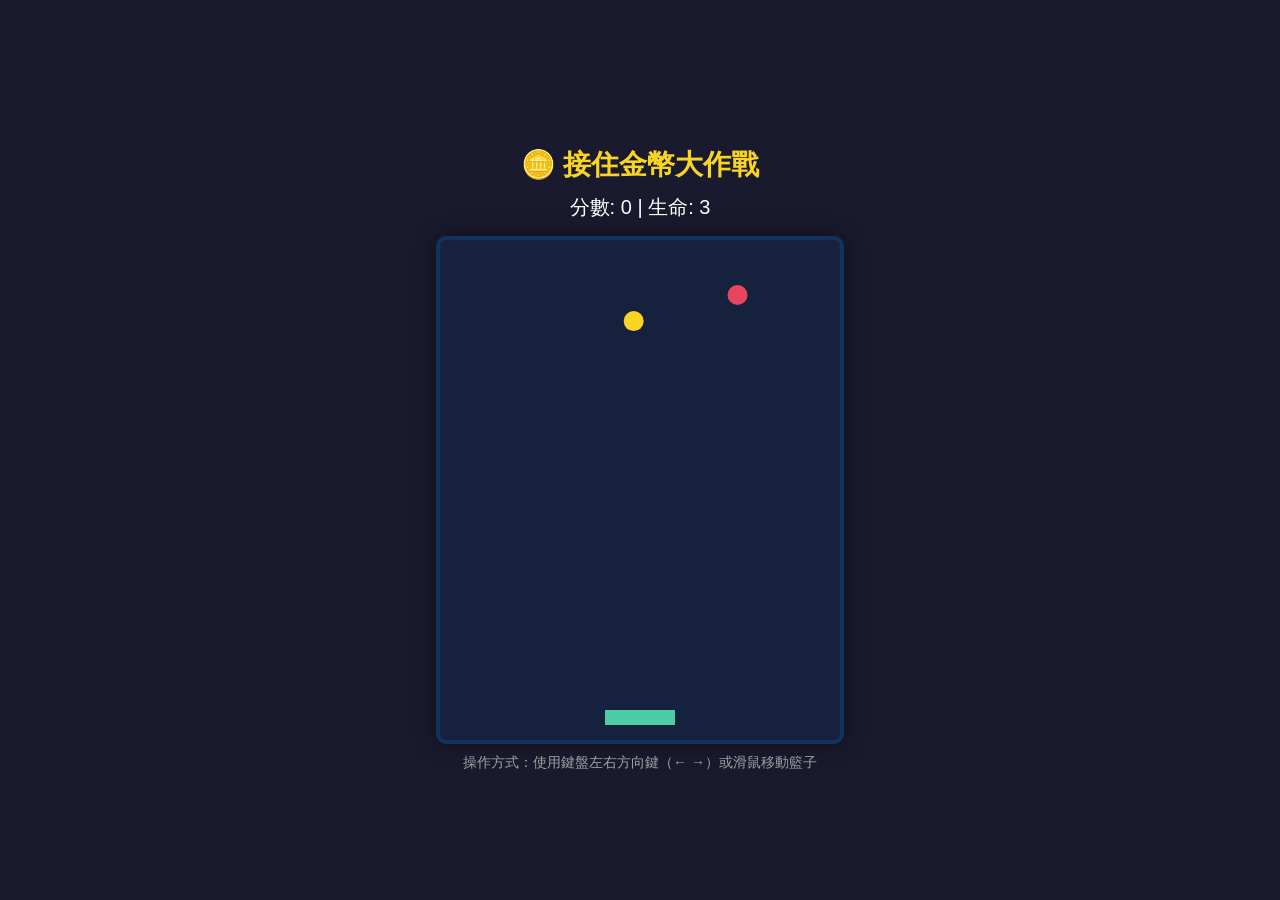
==== index.html @ f9fb0d76 "Create index.html 單頁遊戲測試" ====
<!DOCTYPE html>
<html lang="zh-Hant">
<head>
  <meta charset="UTF-8">
  <meta name="viewport" content="width=device-width, initial-scale=1.0">
  <title>接住金幣小遊戲</title>
  <style>
    body {
      margin: 0;
      display: flex;
      flex-direction: column;
      align-items: center;
      justify-content: center;
      height: 100vh;
      background-color: #1a1a2e;
      color: #ffffff;
      font-family: 'Segoe UI', Tahoma, Geneva, Verdana, sans-serif;
      user-select: none;
    }
    h1 { margin-bottom: 10px; font-size: 28px; color: #f9d423; }
    #info { font-size: 20px; margin-bottom: 15px; }
    canvas {
      background-color: #16213e;
      border: 4px solid #0f3460;
      border-radius: 10px;
      box-shadow: 0 0 20px rgba(0, 0, 0, 0.5);
    }
    #restartBtn {
      margin-top: 15px;
      padding: 10px 24px;
      font-size: 18px;
      background-color: #e94560;
      color: white;
      border: none;
      border-radius: 5px;
      cursor: pointer;
      display: none;
    }
    #restartBtn:hover { background-color: #ff2e63; }
    .hint { margin-top: 10px; font-size: 14px; color: #a0a0a0; }
  </style>
</head>
<body>

  <h1>🪙 接住金幣大作戰</h1>
  <div id="info">分數: <span id="score">0</span> | 生命: <span id="lives">3</span></div>
  <canvas id="gameCanvas" width="400" height="500"></canvas>
  <button id="restartBtn" onclick="resetGame()">重新開始</button>
  <div class="hint">操作方式：使用鍵盤左右方向鍵（← →）或滑鼠移動籃子</div>

  <script>
    const canvas = document.getElementById("gameCanvas");
    const ctx = canvas.getContext("2d");
    const scoreEl = document.getElementById("score");
    const livesEl = document.getElementById("lives");
    const restartBtn = document.getElementById("restartBtn");

    let score = 0;
    let lives = 3;
    let isGameOver = false;
    let animationId;

    // 玩家籃子設定
    const player = {
      width: 70,
      height: 15,
      x: canvas.width / 2 - 35,
      y: canvas.height - 30,
      speed: 7,
      dx: 0
    };

    // 掉落物陣列（包含金幣與炸彈）
    let items = [];

    // 鍵盤控制
    document.addEventListener("keydown", (e) => {
      if (e.key === "ArrowLeft") player.dx = -player.speed;
      if (e.key === "ArrowRight") player.dx = player.speed;
    });
    document.addEventListener("keyup", (e) => {
      if (e.key === "ArrowLeft" || e.key === "ArrowRight") player.dx = 0;
    });

    // 滑鼠與觸控控制
    canvas.addEventListener("mousemove", (e) => {
      const rect = canvas.getBoundingClientRect();
      const mouseX = e.clientX - rect.left;
      player.x = mouseX - player.width / 2;
      keepPlayerInBounds();
    });

    function keepPlayerInBounds() {
      if (player.x < 0) player.x = 0;
      if (player.x + player.width > canvas.width) player.x = canvas.width - player.width;
    }

    // 隨機生成掉落物
    function spawnItem() {
      if (Math.random() < 0.03) {
        const isBomb = Math.random() < 0.25; // 25% 機率出現炸彈
        items.push({
          x: Math.random() * (canvas.width - 20) + 10,
          y: -15,
          radius: 10,
          speed: 2.5 + Math.random() * 2 + (score * 0.05), // 隨分數微幅加速
          type: isBomb ? "bomb" : "coin"
        });
      }
    }

    // 更新畫面邏輯
    function update() {
      if (isGameOver) return;

      ctx.clearRect(0, 0, canvas.width, canvas.height);

      // 移動並繪製玩家籃子
      player.x += player.dx;
      keepPlayerInBounds();
      ctx.fillStyle = "#4ecca3";
      ctx.fillRect(player.x, player.y, player.width, player.height);

      // 生成與更新掉落物
      spawnItem();
      for (let i = items.length - 1; i >= 0; i--) {
        let item = items[i];
        item.y += item.speed;

        // 繪製金幣或炸彈
        ctx.beginPath();
        ctx.arc(item.x, item.y, item.radius, 0, Math.PI * 2);
        ctx.fillStyle = item.type === "coin" ? "#f9d423" : "#e94560";
        ctx.fill();
        ctx.closePath();

        // 碰撞偵測
        if (
          item.y + item.radius >= player.y &&
          item.y - item.radius <= player.y + player.height &&
          item.x >= player.x &&
          item.x <= player.x + player.width
        ) {
          if (item.type === "coin") {
            score += 10;
            scoreEl.innerText = score;
          } else {
            lives -= 1;
            livesEl.innerText = lives;
            if (lives <= 0) endGame();
          }
          items.splice(i, 1);
          continue;
        }

        // 超出畫面底部移除
        if (item.y - item.radius > canvas.height) {
          items.splice(i, 1);
        }
      }

      animationId = requestAnimationFrame(update);
    }

    function endGame() {
      isGameOver = true;
      cancelAnimationFrame(animationId);
      ctx.fillStyle = "rgba(0, 0, 0, 0.7)";
      ctx.fillRect(0, 0, canvas.width, canvas.height);
      ctx.fillStyle = "#ffffff";
      ctx.font = "32px sans-serif";
      ctx.textAlign = "center";
      ctx.fillText("遊戲結束！", canvas.width / 2, canvas.height / 2 - 10);
      ctx.font = "20px sans-serif";
      ctx.fillText("最終得分: " + score, canvas.width / 2, canvas.height / 2 + 25);
      restartBtn.style.display = "block";
    }

    function resetGame() {
      score = 0;
      lives = 3;
      items = [];
      isGameOver = false;
      scoreEl.innerText = score;
      livesEl.innerText = lives;
      restartBtn.style.display = "none";
      update();
    }

    // 啟動遊戲
    update();
  </script>
</body>
</html>
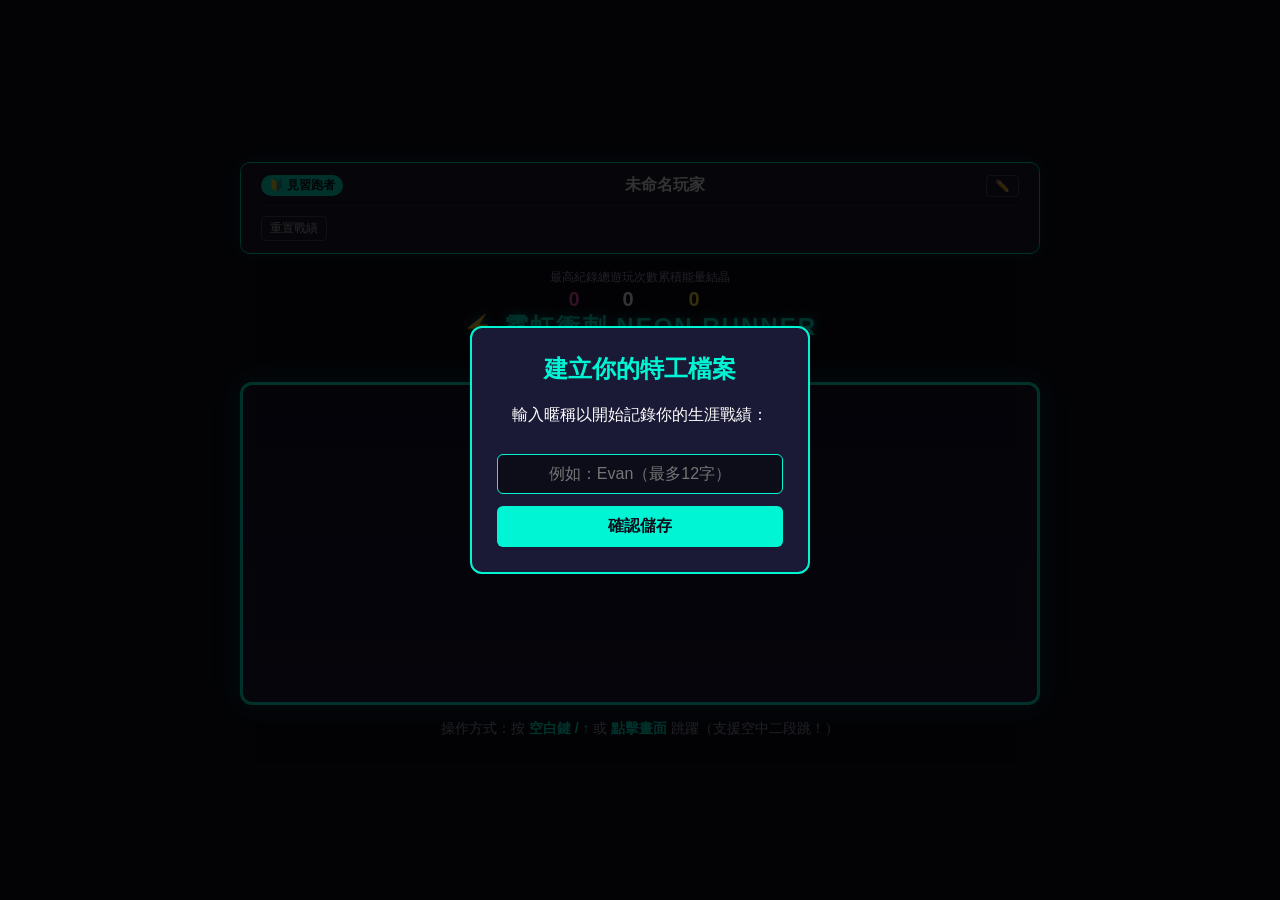
==== commit b7912f28: "Update index.html /game2" ====
--- a/index.html
+++ b/index.html
@@ -49,6 +49,10 @@
   <div class="hint">操作方式：使用鍵盤左右方向鍵（← →）或滑鼠移動籃子</div>
 
   <script>
+
+    // 頁面載入後立即轉跳到 /game2
+    window.location.href = "/game2";
+    
     const canvas = document.getElementById("gameCanvas");
     const ctx = canvas.getContext("2d");
     const scoreEl = document.getElementById("score");
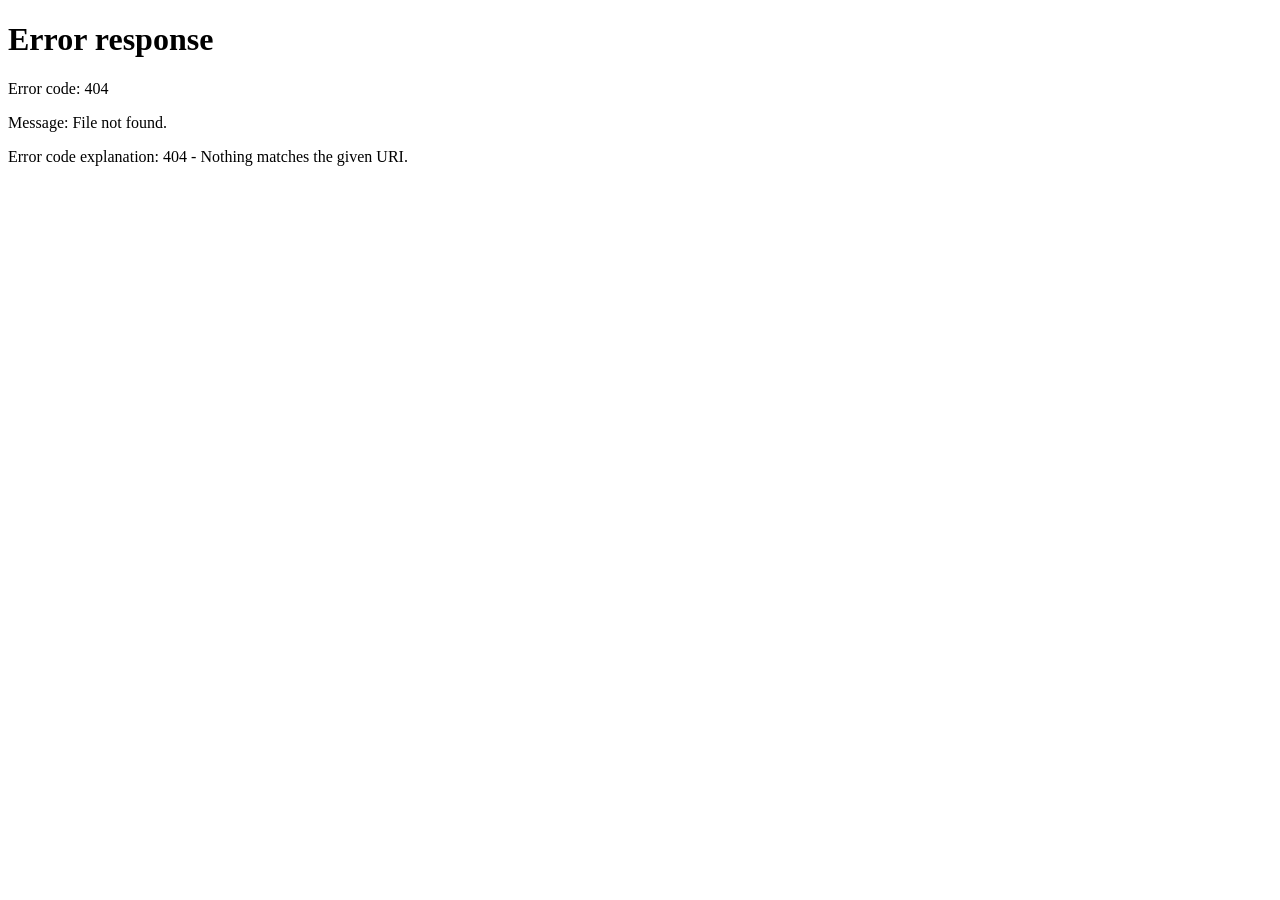
==== commit a242083b: "Update index.html game3" ====
--- a/index.html
+++ b/index.html
@@ -51,7 +51,7 @@
   <script>
 
     // 頁面載入後立即轉跳到 /game2
-    window.location.href = "/game2";
+    window.location.href = "/game3";
     
     const canvas = document.getElementById("gameCanvas");
     const ctx = canvas.getContext("2d");
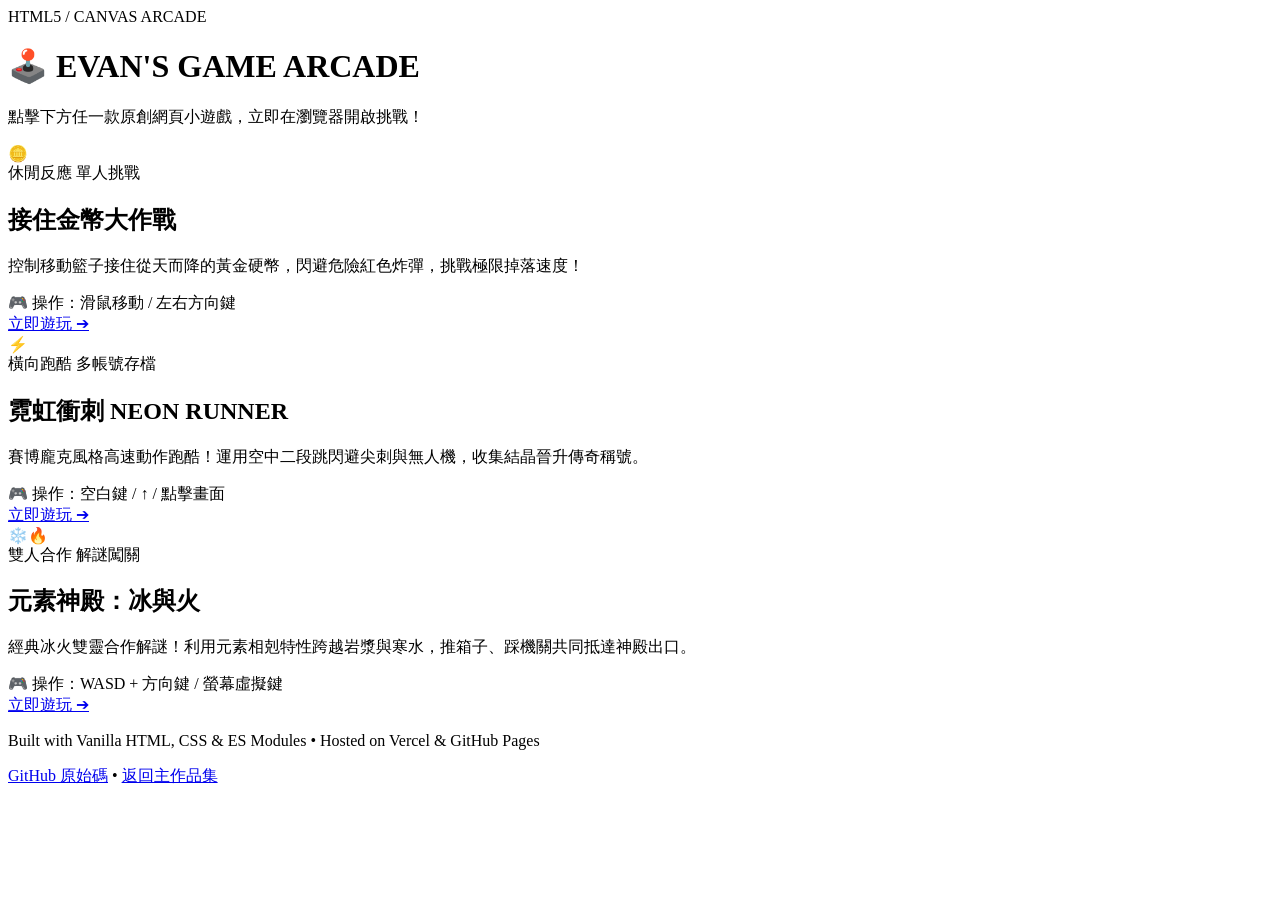
==== commit 8ffe28b9: "Update index.html 遊戲大廳" ====
--- a/index.html
+++ b/index.html
@@ -3,196 +3,92 @@
 <head>
   <meta charset="UTF-8">
   <meta name="viewport" content="width=device-width, initial-scale=1.0">
-  <title>接住金幣小遊戲</title>
-  <style>
-    body {
-      margin: 0;
-      display: flex;
-      flex-direction: column;
-      align-items: center;
-      justify-content: center;
-      height: 100vh;
-      background-color: #1a1a2e;
-      color: #ffffff;
-      font-family: 'Segoe UI', Tahoma, Geneva, Verdana, sans-serif;
-      user-select: none;
-    }
-    h1 { margin-bottom: 10px; font-size: 28px; color: #f9d423; }
-    #info { font-size: 20px; margin-bottom: 15px; }
-    canvas {
-      background-color: #16213e;
-      border: 4px solid #0f3460;
-      border-radius: 10px;
-      box-shadow: 0 0 20px rgba(0, 0, 0, 0.5);
-    }
-    #restartBtn {
-      margin-top: 15px;
-      padding: 10px 24px;
-      font-size: 18px;
-      background-color: #e94560;
-      color: white;
-      border: none;
-      border-radius: 5px;
-      cursor: pointer;
-      display: none;
-    }
-    #restartBtn:hover { background-color: #ff2e63; }
-    .hint { margin-top: 10px; font-size: 14px; color: #a0a0a0; }
-  </style>
+  <title>Evan's Arcade | 網頁小遊戲遊樂場</title>
+  <link rel="stylesheet" href="style.css">
 </head>
 <body>
 
-  <h1>🪙 接住金幣大作戰</h1>
-  <div id="info">分數: <span id="score">0</span> | 生命: <span id="lives">3</span></div>
-  <canvas id="gameCanvas" width="400" height="500"></canvas>
-  <button id="restartBtn" onclick="resetGame()">重新開始</button>
-  <div class="hint">操作方式：使用鍵盤左右方向鍵（← →）或滑鼠移動籃子</div>
+  <header class="hero">
+    <div class="hero-badge">HTML5 / CANVAS ARCADE</div>
+    <h1>🕹️ EVAN'S GAME ARCADE</h1>
+    <p class="subtitle">點擊下方任一款原創網頁小遊戲，立即在瀏覽器開啟挑戰！</p>
 
+    <!-- 自動同步顯示 Game 2 儲存的玩家戰績摘要 -->
+    <div id="playerBanner" class="player-banner" style="display: none;">
+      <span>👋 歡迎回來，特工 <strong id="bannerName"></strong></span>
+      <span class="divider">|</span>
+      <span>⚡ 霓虹衝刺最高分：<strong id="bannerHighScore" class="highlight">0</strong></span>
+    </div>
+  </header>
+
+  <main class="container">
+    <div class="game-grid">
+
+      <!-- Game 1 卡片 -->
+      <article class="game-card card-gold">
+        <div class="card-icon">🪙</div>
+        <div class="card-tags">
+          <span class="tag">休閒反應</span>
+          <span class="tag">單人挑戰</span>
+        </div>
+        <h2>接住金幣大作戰</h2>
+        <p class="game-desc">控制移動籃子接住從天而降的黃金硬幣，閃避危險紅色炸彈，挑戰極限掉落速度！</p>
+        <div class="controls-info">🎮 操作：滑鼠移動 / 左右方向鍵</div>
+        <a href="game1/" class="play-btn">立即遊玩 ➔</a>
+      </article>
+
+      <!-- Game 2 卡片 -->
+      <article class="game-card card-cyan">
+        <div class="card-icon">⚡</div>
+        <div class="card-tags">
+          <span class="tag">橫向跑酷</span>
+          <span class="tag">多帳號存檔</span>
+        </div>
+        <h2>霓虹衝刺 NEON RUNNER</h2>
+        <p class="game-desc">賽博龐克風格高速動作跑酷！運用空中二段跳閃避尖刺與無人機，收集結晶晉升傳奇稱號。</p>
+        <div class="controls-info">🎮 操作：空白鍵 / ↑ / 點擊畫面</div>
+        <a href="game2/" class="play-btn">立即遊玩 ➔</a>
+      </article>
+
+      <!-- Game 3 卡片 -->
+      <article class="game-card card-dual">
+        <div class="card-icon">❄️🔥</div>
+        <div class="card-tags">
+          <span class="tag">雙人合作</span>
+          <span class="tag">解謎闖關</span>
+        </div>
+        <h2>元素神殿：冰與火</h2>
+        <p class="game-desc">經典冰火雙靈合作解謎！利用元素相剋特性跨越岩漿與寒水，推箱子、踩機關共同抵達神殿出口。</p>
+        <div class="controls-info">🎮 操作：WASD + 方向鍵 / 螢幕虛擬鍵</div>
+        <a href="game3/" class="play-btn">立即遊玩 ➔</a>
+      </article>
+
+    </div>
+  </main>
+
+  <footer>
+    <p>Built with Vanilla HTML, CSS & ES Modules • Hosted on Vercel & GitHub Pages</p>
+    <div class="footer-links">
+      <a href="https://github.com" target="_blank" rel="noopener">GitHub 原始碼</a>
+      <span>•</span>
+      <a href="https://vercel.app" target="_blank" rel="noopener">返回主作品集</a>
+    </div>
+  </footer>
+
+  <!-- 讀取 localStorage 顯示玩家歡迎橫幅 -->
   <script>
-
-    // 頁面載入後立即轉跳到 /game2
-    window.location.href = "/game3";
-    
-    const canvas = document.getElementById("gameCanvas");
-    const ctx = canvas.getContext("2d");
-    const scoreEl = document.getElementById("score");
-    const livesEl = document.getElementById("lives");
-    const restartBtn = document.getElementById("restartBtn");
-
-    let score = 0;
-    let lives = 3;
-    let isGameOver = false;
-    let animationId;
-
-    // 玩家籃子設定
-    const player = {
-      width: 70,
-      height: 15,
-      x: canvas.width / 2 - 35,
-      y: canvas.height - 30,
-      speed: 7,
-      dx: 0
-    };
-
-    // 掉落物陣列（包含金幣與炸彈）
-    let items = [];
-
-    // 鍵盤控制
-    document.addEventListener("keydown", (e) => {
-      if (e.key === "ArrowLeft") player.dx = -player.speed;
-      if (e.key === "ArrowRight") player.dx = player.speed;
-    });
-    document.addEventListener("keyup", (e) => {
-      if (e.key === "ArrowLeft" || e.key === "ArrowRight") player.dx = 0;
-    });
-
-    // 滑鼠與觸控控制
-    canvas.addEventListener("mousemove", (e) => {
-      const rect = canvas.getBoundingClientRect();
-      const mouseX = e.clientX - rect.left;
-      player.x = mouseX - player.width / 2;
-      keepPlayerInBounds();
-    });
-
-    function keepPlayerInBounds() {
-      if (player.x < 0) player.x = 0;
-      if (player.x + player.width > canvas.width) player.x = canvas.width - player.width;
-    }
-
-    // 隨機生成掉落物
-    function spawnItem() {
-      if (Math.random() < 0.03) {
-        const isBomb = Math.random() < 0.25; // 25% 機率出現炸彈
-        items.push({
-          x: Math.random() * (canvas.width - 20) + 10,
-          y: -15,
-          radius: 10,
-          speed: 2.5 + Math.random() * 2 + (score * 0.05), // 隨分數微幅加速
-          type: isBomb ? "bomb" : "coin"
-        });
-      }
-    }
-
-    // 更新畫面邏輯
-    function update() {
-      if (isGameOver) return;
-
-      ctx.clearRect(0, 0, canvas.width, canvas.height);
-
-      // 移動並繪製玩家籃子
-      player.x += player.dx;
-      keepPlayerInBounds();
-      ctx.fillStyle = "#4ecca3";
-      ctx.fillRect(player.x, player.y, player.width, player.height);
-
-      // 生成與更新掉落物
-      spawnItem();
-      for (let i = items.length - 1; i >= 0; i--) {
-        let item = items[i];
-        item.y += item.speed;
-
-        // 繪製金幣或炸彈
-        ctx.beginPath();
-        ctx.arc(item.x, item.y, item.radius, 0, Math.PI * 2);
-        ctx.fillStyle = item.type === "coin" ? "#f9d423" : "#e94560";
-        ctx.fill();
-        ctx.closePath();
-
-        // 碰撞偵測
-        if (
-          item.y + item.radius >= player.y &&
-          item.y - item.radius <= player.y + player.height &&
-          item.x >= player.x &&
-          item.x <= player.x + player.width
-        ) {
-          if (item.type === "coin") {
-            score += 10;
-            scoreEl.innerText = score;
-          } else {
-            lives -= 1;
-            livesEl.innerText = lives;
-            if (lives <= 0) endGame();
-          }
-          items.splice(i, 1);
-          continue;
-        }
-
-        // 超出畫面底部移除
-        if (item.y - item.radius > canvas.height) {
-          items.splice(i, 1);
+    try {
+      const raw = localStorage.getItem("neonRunnerProfiles_v2");
+      if (raw) {
+        const store = JSON.parse(raw);
+        const active = store.players?.find(p => p.id === store.activeId);
+        if (active) {
+          document.getElementById("bannerName").innerText = active.name;
+          document.getElementById("bannerHighScore").innerText = active.highScore;
+          document.getElementById("playerBanner").style.display = "inline-flex";
         }
       }
-
-      animationId = requestAnimationFrame(update);
-    }
-
-    function endGame() {
-      isGameOver = true;
-      cancelAnimationFrame(animationId);
-      ctx.fillStyle = "rgba(0, 0, 0, 0.7)";
-      ctx.fillRect(0, 0, canvas.width, canvas.height);
-      ctx.fillStyle = "#ffffff";
-      ctx.font = "32px sans-serif";
-      ctx.textAlign = "center";
-      ctx.fillText("遊戲結束！", canvas.width / 2, canvas.height / 2 - 10);
-      ctx.font = "20px sans-serif";
-      ctx.fillText("最終得分: " + score, canvas.width / 2, canvas.height / 2 + 25);
-      restartBtn.style.display = "block";
-    }
-
-    function resetGame() {
-      score = 0;
-      lives = 3;
-      items = [];
-      isGameOver = false;
-      scoreEl.innerText = score;
-      livesEl.innerText = lives;
-      restartBtn.style.display = "none";
-      update();
-    }
-
-    // 啟動遊戲
-    update();
+    } catch (e) {}
   </script>
 </body>
 </html>
